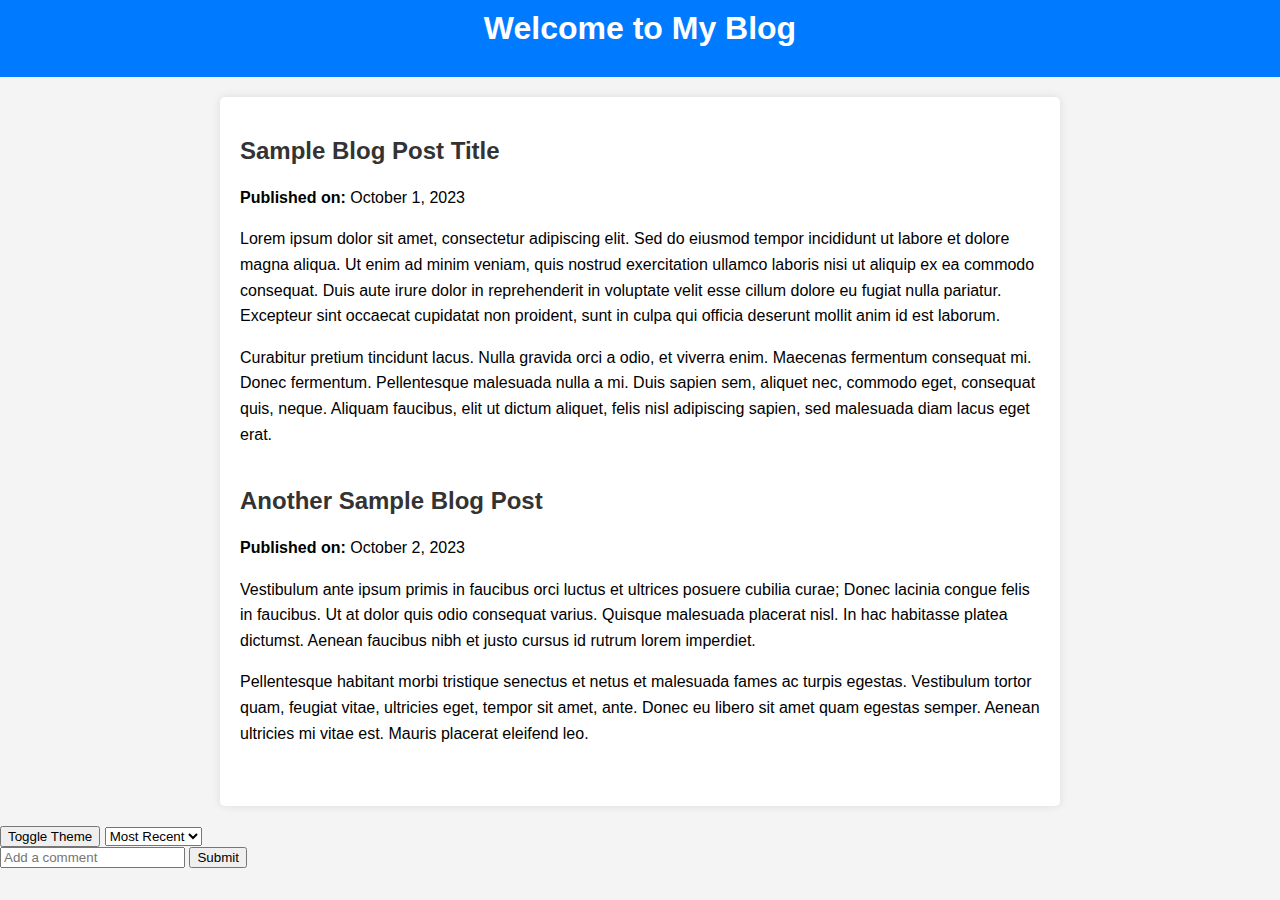
==== blogpage.html @ 04ea9ef9 "Add files via upload" ====
<!DOCTYPE html>
<html lang="en">
<head>
    <meta charset="UTF-8">
    <meta name="viewport" content="width=device-width, initial-scale=1.0">
    <title>My Blog</title>
    <style>
        body {
            font-family: Arial, sans-serif;
            margin: 0;
            padding: 0;
            background-color: #f4f4f4;
        }
        header {
            background: #007BFF;
            color: white;
            padding: 10px 0;
            text-align: center;
        }
        .container {
            max-width: 800px;
            margin: 20px auto;
            padding: 20px;
            background: white;
            border-radius: 5px;
            box-shadow: 0 0 10px rgba(0, 0, 0, 0.1);
        }
        h1 {
            margin: 0 0 20px;
        }
        .blog-post {
            margin-bottom: 40px;
        }
        .blog-post h2 {
            color: #333;
        }
        .blog-post p {
            line-height: 1.6;
        }
        footer {
            text-align: center;
            padding: 10px 0;
            background: #007BFF;
            color: white;
            position: relative;
            bottom: 0;
            width: 100%;
        }
    </style>
</head>
<body>

    <header>
        <h1>Welcome to My Blog</h1>
    </header>

    <div class="container">
        <div class="blog-post">
            <h2>Sample Blog Post Title</h2>
            <p><strong>Published on:</strong> October 1, 2023</p>
            <p>Lorem ipsum dolor sit amet, consectetur adipiscing elit. Sed do eiusmod tempor incididunt ut labore et dolore magna aliqua. Ut enim ad minim veniam, quis nostrud exercitation ullamco laboris nisi ut aliquip ex ea commodo consequat. Duis aute irure dolor in reprehenderit in voluptate velit esse cillum dolore eu fugiat nulla pariatur. Excepteur sint occaecat cupidatat non proident, sunt in culpa qui officia deserunt mollit anim id est laborum.</p>
            <p>Curabitur pretium tincidunt lacus. Nulla gravida orci a odio, et viverra enim. Maecenas fermentum consequat mi. Donec fermentum. Pellentesque malesuada nulla a mi. Duis sapien sem, aliquet nec, commodo eget, consequat quis, neque. Aliquam faucibus, elit ut dictum aliquet, felis nisl adipiscing sapien, sed malesuada diam lacus eget erat.</p>
        </div>

        <div class="blog-post">
            <h2>Another Sample Blog Post</h2>
            <p><strong>Published on:</strong> October 2, 2023</p>
            <p>Vestibulum ante ipsum primis in faucibus orci luctus et ultrices posuere cubilia curae; Donec lacinia congue felis in faucibus. Ut at dolor quis odio consequat varius. Quisque malesuada placerat nisl. In hac habitasse platea dictumst. Aenean faucibus nibh et justo cursus id rutrum lorem imperdiet.</p>
            <p>Pellentesque habitant morbi tristique senectus et netus et malesuada fames ac turpis egestas. Vestibulum tortor quam, feugiat vitae, ultricies eget, tempor sit amet, ante. Donec eu libero sit amet quam egestas semper. Aenean ultricies mi vitae est. Mauris placerat eleifend leo.</p>
        </div>
    </div>

    <div>
        <button id="theme-toggle">Toggle Theme</button>
    <select id="sort-comments">
        <option value="recent">Most Recent</option>
        <option value="liked">Most Liked</option>
    </select>
    <div id="comments-container">
        <!-- Comments will be appended here -->
    </div>
    <input type="text" id="comment-input" placeholder="Add a comment">
    <button id="submit-comment">Submit</button>

    <script>
        // JavaScript functions
        let comments = [];

        document.getElementById('submit-comment').addEventListener('click', function() {
            const commentInput = document.getElementById('comment-input');
            const commentText = commentInput.value.trim();

            if (commentText === '') {
                alert('Comment cannot be empty!');
                return;
            }

            const timestamp = Date.now();
            const newComment = {
                id: timestamp,
                text: commentText,
                likes: 0,
                timestamp: timestamp
            };

            comments.push(newComment);
            commentInput.value = '';
            renderComments();
        });

        function renderComments() {
            const commentsContainer = document.getElementById('comments-container');
            commentsContainer.innerHTML = '';

            comments.forEach(comment => {
                const commentDiv = document.createElement('div');
                commentDiv.className = 'comment';
                commentDiv.dataset.commentId = comment.id;
                commentDiv.dataset.likes = comment.likes;
                commentDiv.dataset.timestamp = comment.timestamp;

                commentDiv.innerHTML = `
                    <p class="comment-text">${comment.text}</p>
                    <button class="edit-button">Edit</button>
                    <button class="delete-button">Delete</button>
                    <span> Likes: <span class="like-count">${comment.likes}</span></span>
                    <button class="like-button">Like</button>
                `;

                commentsContainer.appendChild(commentDiv);

                commentDiv.querySelector('.edit-button').addEventListener('click', function() {
                    const newText = prompt("Edit your comment:", comment.text);
                    if (newText) {
                        comment.text = newText;
                        renderComments();
                    }
                });

                commentDiv.querySelector('.delete-button').addEventListener('click', function() {
                    comments = comments.filter(c => c.id !== comment.id);
                    renderComments();
                });

                commentDiv.querySelector('.like-button').addEventListener('click', function() {
                    comment.likes++;
                    renderComments();
                });
            });
        }

        document.getElementById('sort-comments').addEventListener('change', function() {
            const sortBy = this.value;

            if (sortBy === 'recent') {
                comments.sort((a, b) => b.timestamp - a.timestamp);
            } else if (sortBy === 'liked') {
                comments.sort((a, b) => b.likes - a.likes);
            }

            renderComments();
        });

        const themeToggle = document.getElementById('theme-toggle');
        themeToggle.addEventListener('click', function() {
            document.body.classList.toggle('dark-theme');
        });
    </script>
    </div>
</body>
</html>
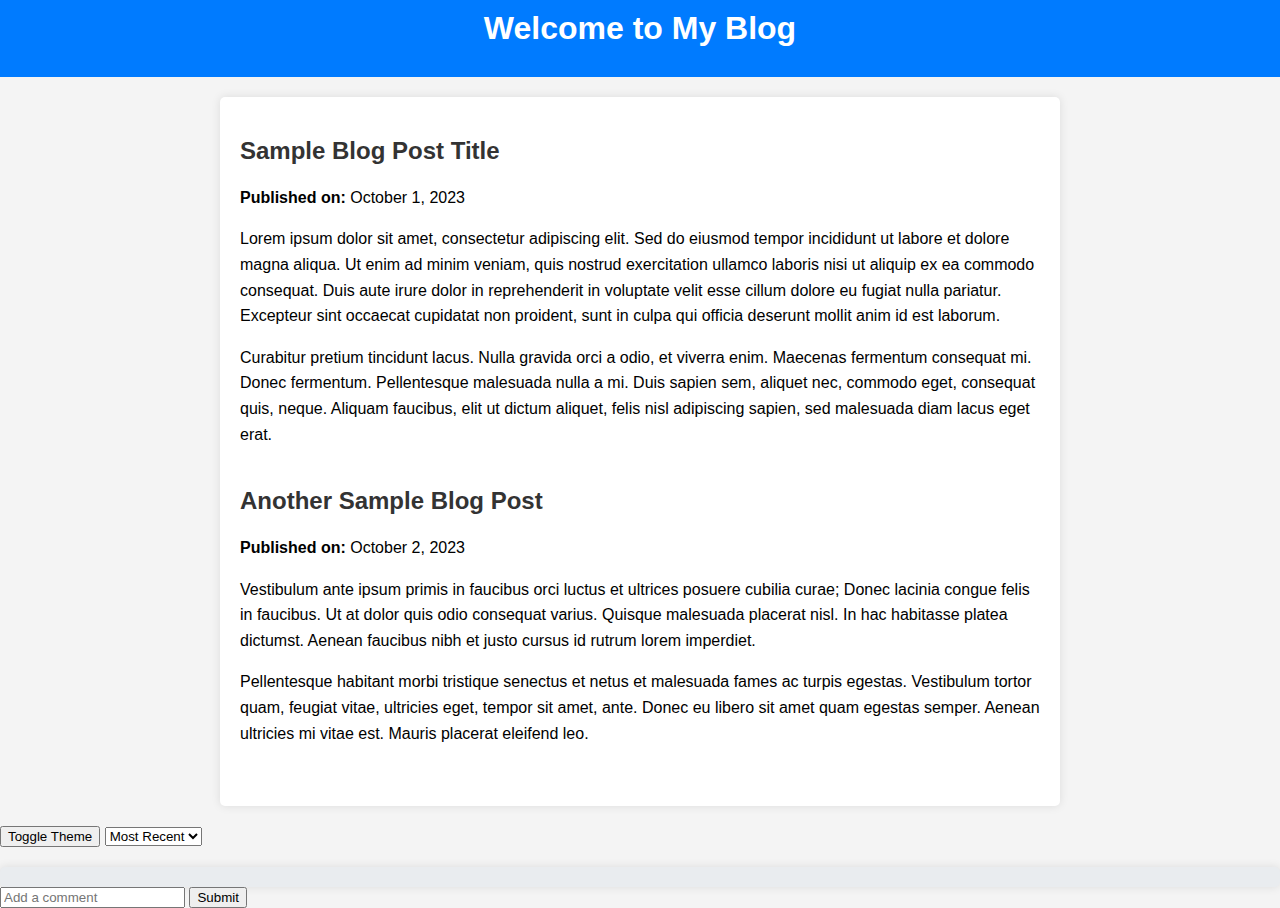
==== commit 1f579245: "Add files via upload" ====
--- a/blogpage.html
+++ b/blogpage.html
@@ -46,6 +46,92 @@
             bottom: 0;
             width: 100%;
         }
+        /* Dark theme styles */
+        .dark-theme {
+            background-color: #333;
+            color: white;
+        }
+        .dark-theme header {
+            background: #0056b3;
+        }
+        .dark-theme .container {
+            background: #444;
+            color: white; /* Ensure text is white in the container */
+        }
+        .dark-theme footer {
+            background: #0056b3;
+        }
+        .dark-theme .blog-post h2 {
+            color: #e0e0e0;
+        }
+
+        /* Comment section styles */
+        #comments-container {
+            margin-top: 20px;
+            padding: 10px;
+            background-color: #e9ecef;
+            border-radius: 5px;
+            box-shadow: 0 0 10px rgba(0, 0, 0, 0.1);
+        }
+
+        .comment {
+            padding: 10px;
+            margin-bottom: 10px;
+            background: #fff;
+            border-radius: 5px;
+            box-shadow: 0 1px 3px rgba(0, 0, 0, 0.2);
+            transition: background 0.3s ease;
+        }
+
+        .comment:hover {
+            background: #f1f1f1;
+        }
+
+        .comment-text {
+            margin: 0 0 10px;
+        }
+
+        .comment button {
+            margin-right: 5px;
+            border: none;
+            padding: 5px 10px;
+            border-radius: 3px;
+            cursor: pointer;
+            transition: background 0.3s;
+        }
+
+        .comment button:hover {
+            background: #007BFF;
+            color: white;
+        }
+
+        .like-count {
+            font-weight: bold;
+            margin-left: 5px;
+        }
+
+        /* Dark theme styles for comments */
+        .dark-theme #comments-container {
+            background-color: #555; /* Darker background for comments */
+        }
+
+        .dark-theme .comment {
+            background: #666; /* Darker background for individual comments */
+            color: white; /* Ensure text is white */
+        }
+
+        .dark-theme .comment button {
+            background: #007BFF; /* Button color in dark mode */
+            color: white; /* Button text color */
+        }
+
+        .dark-theme .comment button:hover {
+            background: #0056b3; /* Darker button color on hover */
+        }
+
+        .dark-theme .like-count {
+            color: white; /* Like count color */
+        }
     </style>
 </head>
 <body>
@@ -72,100 +158,103 @@
 
     <div>
         <button id="theme-toggle">Toggle Theme</button>
-    <select id="sort-comments">
-        <option value="recent">Most Recent</option>
-        <option value="liked">Most Liked</option>
-    </select>
-    <div id="comments-container">
-        <!-- Comments will be appended here -->
-    </div>
-    <input type="text" id="comment-input" placeholder="Add a comment">
-    <button id="submit-comment">Submit</button>
-
-    <script>
-        // JavaScript functions
-        let comments = [];
-
-        document.getElementById('submit-comment').addEventListener('click', function() {
-            const commentInput = document.getElementById('comment-input');
-            const commentText = commentInput.value.trim();
-
-            if (commentText === '') {
-                alert('Comment cannot be empty!');
-                return;
+        <select id="sort-comments">
+            <option value="recent">Most Recent</option>
+            <option value="liked">Most Liked</option>
+        </select>
+        <div id="comments-container">
+            <!-- Comments will be appended here -->
+        </div>
+        <input type="text" id="comment-input" placeholder="Add a comment">
+        <button id="submit-comment">Submit</button>
+
+        <script>
+            // JavaScript functions
+            let comments = [];
+
+            document.getElementById('submit-comment').addEventListener('click', function() {
+                const commentInput = document.getElementById('comment-input');
+                const commentText = commentInput.value.trim();
+
+                if (commentText === '') {
+                    alert('Comment cannot be empty!');
+                    return;
+                }
+
+                const timestamp = Date.now();
+                const newComment = {
+                    id: timestamp,
+                    text: commentText,
+                    likes: 0,
+                    timestamp: timestamp
+                };
+
+                comments.push(newComment);
+                commentInput.value = '';
+                renderComments();
+            });
+
+            function renderComments() {
+                const commentsContainer = document.getElementById('comments-container');
+                commentsContainer.innerHTML = '';
+
+                comments.forEach(comment => {
+                    const commentDiv = document.createElement('div');
+                    commentDiv.className = 'comment';
+                    commentDiv.dataset.commentId = comment.id;
+                    commentDiv.dataset.likes = comment.likes;
+                    commentDiv.dataset.timestamp = comment.timestamp;
+
+                    commentDiv.innerHTML = `
+                        <p class="comment-text">${comment.text}</p>
+                        <button class="edit-button">Edit</button>
+                        <button class="delete-button">Delete</button>
+                        <span> Likes: <span class="like-count">${comment.likes}</span></span>
+                        <button class="like-button">Like</button>
+                    `;
+
+                    commentsContainer.appendChild(commentDiv);
+
+                    commentDiv.querySelector('.edit-button').addEventListener('click', function() {
+                        const newText = prompt("Edit your comment:", comment.text);
+                        if (newText) {
+                            comment.text = newText;
+                            renderComments();
+                        }
+                    });
+
+                    commentDiv.querySelector('.delete-button').addEventListener('click', function() {
+                        comments = comments.filter(c => c.id !== comment.id);
+                        renderComments();
+                    });
+
+                    commentDiv.querySelector('.like-button').addEventListener('click', function() {
+                        comment.likes++;
+                        renderComments();
+                    });
+                });
             }
 
-            const timestamp = Date.now();
-            const newComment = {
-                id: timestamp,
-                text: commentText,
-                likes: 0,
-                timestamp: timestamp
-            };
-
-            comments.push(newComment);
-            commentInput.value = '';
-            renderComments();
-        });
-
-        function renderComments() {
-            const commentsContainer = document.getElementById('comments-container');
-            commentsContainer.innerHTML = '';
-
-            comments.forEach(comment => {
-                const commentDiv = document.createElement('div');
-                commentDiv.className = 'comment';
-                commentDiv.dataset.commentId = comment.id;
-                commentDiv.dataset.likes = comment.likes;
-                commentDiv.dataset.timestamp = comment.timestamp;
-
-                commentDiv.innerHTML = `
-                    <p class="comment-text">${comment.text}</p>
-                    <button class="edit-button">Edit</button>
-                    <button class="delete-button">Delete</button>
-                    <span> Likes: <span class="like-count">${comment.likes}</span></span>
-                    <button class="like-button">Like</button>
-                `;
-
-                commentsContainer.appendChild(commentDiv);
-
-                commentDiv.querySelector('.edit-button').addEventListener('click', function() {
-                    const newText = prompt("Edit your comment:", comment.text);
-                    if (newText) {
-                        comment.text = newText;
-                        renderComments();
-                    }
-                });
-
-                commentDiv.querySelector('.delete-button').addEventListener('click', function() {
-                    comments = comments.filter(c => c.id !== comment.id);
-                    renderComments();
-                });
-
-                commentDiv.querySelector('.like-button').addEventListener('click', function() {
-                    comment.likes++;
-                    renderComments();
-                });
+            document.getElementById('sort-comments').addEventListener('change', function() {
+                const sortBy = this.value;
+
+                if (sortBy === 'recent') {
+                    comments.sort((a, b) => b.timestamp - a.timestamp);
+                } else if (sortBy === 'liked') {
+                    comments.sort((a, b) => b.likes - a.likes);
+                }
+
+                renderComments();
             });
-        }
-
-        document.getElementById('sort-comments').addEventListener('change', function() {
-            const sortBy = this.value;
-
-            if (sortBy === 'recent') {
-                comments.sort((a, b) => b.timestamp - a.timestamp);
-            } else if (sortBy === 'liked') {
-                comments.sort((a, b) => b.likes - a.likes);
-            }
-
-            renderComments();
-        });
-
-        const themeToggle = document.getElementById('theme-toggle');
-        themeToggle.addEventListener('click', function() {
-            document.body.classList.toggle('dark-theme');
-        });
-    </script>
+
+            const themeToggle = document.getElementById('theme-toggle');
+            themeToggle.addEventListener('click', function() {
+                document.body.classList.toggle('dark-theme');
+            });
+
+
+            
+        </script>
     </div>
 </body>
-</html>+</html>
